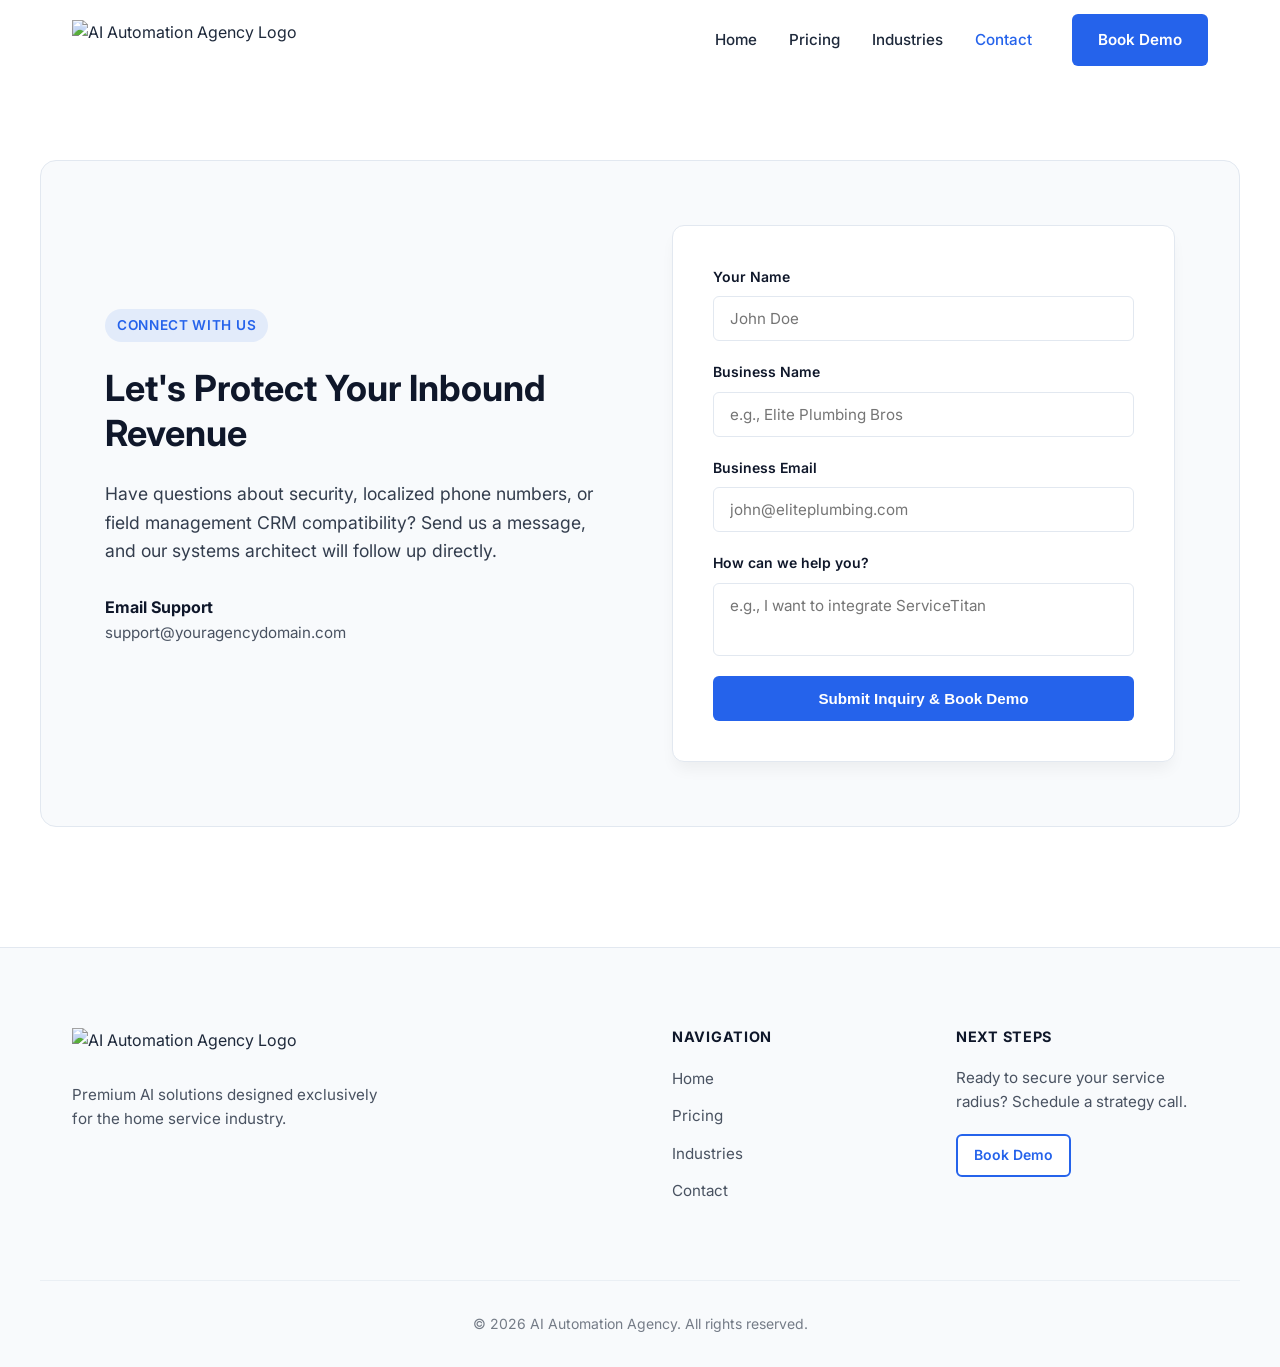
==== contact.html @ 10889331 "Update contact.html" ====
<!DOCTYPE html>
<html lang="en">
<head>
    <meta charset="UTF-8">
    <meta name="viewport" content="width=device-width, initial-scale=1.0">
    <title>Contact Us | AI Receptionist for Home Services</title>
    <meta name="description" content="Get in touch with our team to customize your AI voice and text receptionist. Schedule your operational assessment strategy call.">
    
    <meta property="og:title" content="Contact Us | AI Receptionist for Home Services">
    <meta property="og:description" content="Reach out to explore how automation can safeguard your margins. Never let an unanswered phone go to a local competitor again.">
    <meta property="og:image" content="images/og-image.jpg">
    <meta property="og:type" content="website">
    
    <link rel="canonical" href="https://yourdomain.com/contact.html">
    
    <link rel="icon" type="image/png" href="images/favicon.png">
    
    <link rel="preconnect" href="https://fonts.googleapis.com">
    <link rel="preconnect" href="https://fonts.gstatic.com" crossorigin>
    <link href="https://fonts.googleapis.com/css2?family=Inter:wght@400;500;600;700&display=swap" rel="stylesheet">
    
    <link rel="stylesheet" href="style.css">
</head>
<body>

    <header class="site-header">
        <div class="container nav-container">
            <a href="index.html" class="logo-link">
                <img src="https://i.postimg.cc/6qMkDhHX/file-00000000533c71faa6283c3f6ccec0fb-Edited.png" alt="AI Automation Agency Logo" class="logo-img">
            </a>
            
            <button class="mobile-nav-toggle" aria-label="Toggle navigation menu" aria-expanded="false">
                <span class="bar"></span>
                <span class="bar"></span>
                <span class="bar"></span>
            </button>

            <nav class="main-nav">
                <ul class="nav-list">
                    <li><a href="index.html" class="nav-link">Home</a></li>
                    <li><a href="pricing.html" class="nav-link">Pricing</a></li>
                    <li><a href="industries.html" class="nav-link">Industries</a></li>
                    <li><a href="contact.html" class="nav-link active">Contact</a></li>
                </ul>
                <a href="https://docs.google.com/forms/d/e/1FAIpQLSfv0Zzr5w_ZDVJnYCBC_7pyTctOshza4I3nnK7dCsYPhN7WCg/viewform?usp=dialog" target="_blank" class="btn btn-primary nav-cta">Book Demo</a>
            </nav>
        </div>
    </header>

    <main>
        <section class="form-section" style="padding-top: 160px;">
            <div class="container form-container-box">
                
                <div class="form-info">
                    <span class="badge">Connect With Us</span>
                    <h2>Let's Protect Your Inbound Revenue</h2>
                    <p>Have questions about security, localized phone numbers, or field management CRM compatibility? Send us a message, and our systems architect will follow up directly.</p>
                    
                    <div style="margin-top: 2rem;">
                        <h4 style="margin-bottom: 0.25rem;">Email Support</h4>
                        <p style="opacity: 0.8; font-size: 0.95rem;">support@youragencydomain.com</p>
                    </div>
                </div>

                <div class="form-wrapper">
                    <form action="https://docs.google.com/forms/d/e/1FAIpQLSfv0Zzr5w_ZDVJnYCBC_7pyTctOshza4I3nnK7dCsYPhN7WCg/viewform?usp=dialog" method="GET" target="_blank" class="inline-demo-form">
                        
                        <div class="form-group">
                            <label for="contact-name">Your Name</label>
                            <input type="text" id="contact-name" name="name" placeholder="John Doe" required>
                        </div>
                        
                        <div class="form-group">
                            <label for="company-name">Business Name</label>
                            <input type="text" id="company-name" name="company" placeholder="e.g., Elite Plumbing Bros" required>
                        </div>

                        <div class="form-group">
                            <label for="email">Business Email</label>
                            <input type="email" id="email" name="email" placeholder="john@eliteplumbing.com" required>
                        </div>

                        <div class="form-group">
                            <label for="message">How can we help you?</label>
                            <input type="text" id="message" name="entry.message" placeholder="e.g., I want to integrate ServiceTitan" required style="padding-bottom: 2.5rem;">
                        </div>

                        <button type="submit" class="btn btn-primary btn-full">Submit Inquiry & Book Demo</button>
                    </form>
                </div>

            </div>
        </section>
    </main>

    <footer class="site-footer">
        <div class="container footer-container">
            <div class="footer-brand">
                <img src="https://i.postimg.cc/6qMkDhHX/file-00000000533c71faa6283c3f6ccec0fb-Edited.png" alt="AI Automation Agency Logo" class="footer-logo">
                <p class="footer-tagline">Premium AI solutions designed exclusively for the home service industry.</p>
            </div>
            <div class="footer-links-group">
                <div class="footer-nav-col">
                    <h4>Navigation</h4>
                    <ul>
                        <li><a href="index.html">Home</a></li>
                        <li><a href="pricing.html">Pricing</a></li>
                        <li><a href="industries.html">Industries</a></li>
                        <li><a href="contact.html">Contact</a></li>
                    </ul>
                </div>
                <div class="footer-cta-col">
                    <h4>Next Steps</h4>
                    <p>Ready to secure your service radius? Schedule a strategy call.</p>
                    <a href="https://docs.google.com/forms/d/e/1FAIpQLSfv0Zzr5w_ZDVJnYCBC_7pyTctOshza4I3nnK7dCsYPhN7WCg/viewform?usp=dialog" target="_blank" class="btn btn-secondary btn-sm">Book Demo</a>
                </div>
            </div>
        </div>
        <div class="container footer-bottom">
            <p>&copy; 2026 AI Automation Agency. All rights reserved.</p>
        </div>
    </footer>

    <script src="script.js"></script>
</body>
</html>
---- style.css ----
/* ==========================================================================
   1. VARIABLES & RESET
   ========================================================================== */
:root {
    --primary-color: #2563EB;
    --dark-color: #0F172A;
    --accent-color: #22C55E;
    --bg-color: #FFFFFF;
    --light-bg-color: #F8FAFC;
    --text-color: #1E293B;
    --border-color: #E2E8F0;
    --font-main: 'Inter', sans-serif;
    --transition-smooth: all 0.3s cubic-bezier(0.4, 0, 0.2, 1);
}

* {
    box-sizing: border-box;
    margin: 0;
    padding: 0;
}

html {
    scroll-behavior: smooth;
    font-size: 16px;
}

body {
    font-family: var(--font-main);
    background-color: var(--bg-color);
    color: var(--text-color);
    line-height: 1.6;
    -webkit-font-smoothing: antialiased;
    overflow-x: hidden;
}

/* ==========================================================================
   2. REUSABLE UTILITIES & LAYOUT
   ========================================================================== */
.container {
    width: 100%;
    max-width: 1200px;
    margin: 0 auto;
    padding: 0 2rem;
}

h1, h2, h3, h4 {
    color: var(--dark-color);
    font-weight: 700;
    line-height: 1.25;
}

a {
    text-decoration: none;
    color: inherit;
    transition: var(--transition-smooth);
}

ul {
    list-style: none;
}

img {
    max-width: 100%;
    height: auto;
    display: block;
}

.section-header {
    text-align: center;
    max-width: 700px;
    margin: 0 auto 4rem auto;
}

.section-header h2 {
    font-size: 2.5rem;
    margin-bottom: 1rem;
}

.section-header p {
    font-size: 1.125rem;
    color: var(--text-color);
    opacity: 0.85;
}

/* ==========================================================================
   3. BUTTONS & UI COMPONENTS
   ========================================================================== */
.btn {
    display: inline-flex;
    align-items: center;
    justify-content: center;
    font-weight: 600;
    padding: 0.75rem 1.5rem;
    border-radius: 6px;
    cursor: pointer;
    font-size: 0.95rem;
    transition: var(--transition-smooth);
    border: 2px solid transparent;
}

.btn-primary {
    background-color: var(--primary-color);
    color: #FFFFFF;
}

.btn-primary:hover {
    background-color: #1d4ed8;
    transform: translateY(-2px);
    box-shadow: 0 4px 12px rgba(37, 99, 235, 0.2);
}

.btn-secondary {
    background-color: #FFFFFF;
    border-color: var(--primary-color);
    color: var(--primary-color);
}

.btn-secondary:hover {
    background-color: var(--light-bg-color);
    transform: translateY(-2px);
}

.btn-full {
    width: 100%;
}

.btn-sm {
    padding: 0.5rem 1rem;
    font-size: 0.875rem;
}

.badge {
    display: inline-block;
    background-color: rgba(37, 99, 235, 0.1);
    color: var(--primary-color);
    font-weight: 600;
    font-size: 0.85rem;
    padding: 0.35rem 0.75rem;
    border-radius: 50px;
    margin-bottom: 1.5rem;
    text-transform: uppercase;
    letter-spacing: 0.05em;
}

/* ==========================================================================
   4. NAVIGATION HEADER
   ========================================================================== */
.site-header {
    position: fixed;
    top: 0;
    left: 0;
    width: 100%;
    z-index: 1000;
    background-color: transparent;
    border-bottom: 1px solid transparent;
    transition: var(--transition-smooth);
}

/* Handled via JavaScript upon scroll injection */
.site-header.scrolled {
    background-color: rgba(255, 255, 255, 0.95);
    backdrop-filter: blur(8px);
    border-bottom: 1px solid var(--border-color);
    box-shadow: 0 4px 6px -1px rgba(0, 0, 0, 0.05);
}

.nav-container {
    display: flex;
    align-items: center;
    justify-content: space-between;
    height: 80px;
}

.logo-img {
    height: 40px;
    width: auto;
}

.main-nav {
    display: flex;
    align-items: center;
    gap: 2.5rem;
}

.nav-list {
    display: flex;
    gap: 2rem;
}

.nav-link {
    font-weight: 500;
    color: var(--text-color);
    font-size: 0.95rem;
}

.nav-link:hover, .nav-link.active {
    color: var(--primary-color);
}

/* Hamburger Menu Toggle */
.mobile-nav-toggle {
    display: none;
    background: none;
    border: none;
    cursor: pointer;
    flex-direction: column;
    gap: 6px;
    z-index: 1100;
}

.mobile-nav-toggle .bar {
    width: 24px;
    height: 2px;
    background-color: var(--dark-color);
    transition: var(--transition-smooth);
}

/* ==========================================================================
   5. HERO SECTION
   ========================================================================== */
.hero-section {
    padding: 160px 0 80px 0;
    background-image: radial-gradient(circle at top right, rgba(37, 99, 235, 0.05), transparent 40%);
}

.hero-container {
    display: grid;
    grid-template-columns: 1.1fr 0.9fr;
    gap: 4rem;
    align-items: center;
}

.hero-content h1 {
    font-size: 3.5rem;
    line-height: 1.15;
    margin-bottom: 1.5rem;
}

.hero-lead {
    font-size: 1.25rem;
    color: var(--text-color);
    opacity: 0.9;
    margin-bottom: 2.5rem;
}

.hero-actions {
    display: flex;
    gap: 1rem;
}

.hero-image-wrapper {
    position: relative;
    border-radius: 12px;
    box-shadow: 0 20px 25px -5px rgba(0, 0, 0, 0.05), 0 10px 10px -5px rgba(0, 0, 0, 0.02);
    border: 1px solid var(--border-color);
    background-color: var(--light-bg-color);
    overflow: hidden;
}

/* ==========================================================================
   6. TRUST / INDUSTRY MARQUEE BAR
   ========================================================================== */
.trust-bar {
    padding: 3rem 0;
    border-top: 1px solid var(--border-color);
    border-bottom: 1px solid var(--border-color);
    background-color: var(--light-bg-color);
}

.trust-title {
    text-align: center;
    font-size: 0.875rem;
    font-weight: 600;
    text-transform: uppercase;
    letter-spacing: 0.05em;
    color: var(--text-color);
    opacity: 0.6;
    margin-bottom: 1.5rem;
}

.industry-tags {
    display: flex;
    flex-wrap: wrap;
    justify-content: center;
    gap: 2rem;
}

.industry-tags span {
    font-weight: 600;
    font-size: 1.1rem;
    color: var(--dark-color);
    opacity: 0.4;
    transition: var(--transition-smooth);
}

.industry-tags span:hover {
    opacity: 1;
    color: var(--primary-color);
}

/* ==========================================================================
   7. CORE FEATURES SECTION
   ========================================================================== */
.features-section {
    padding: 100px 0;
}

.features-grid {
    display: grid;
    grid-template-columns: repeat(3, 1fr);
    gap: 2rem;
}

.feature-card {
    background-color: var(--bg-color);
    border: 1px solid var(--border-color);
    padding: 2.5rem;
    border-radius: 12px;
    transition: var(--transition-smooth);
}

.feature-card:hover {
    transform: translateY(-5px);
    box-shadow: 0 20px 25px -5px rgba(0, 0, 0, 0.05);
    border-color: rgba(37, 99, 235, 0.3);
}

.feature-icon-wrapper {
    height: 48px;
    width: 48px;
    background-color: rgba(37, 99, 235, 0.05);
    border-radius: 8px;
    display: flex;
    align-items: center;
    justify-content: center;
    margin-bottom: 1.5rem;
}

.feature-icon {
    width: 24px;
    height: 24px;
}

.feature-card h3 {
    font-size: 1.35rem;
    margin-bottom: 1rem;
}

.feature-card p {
    color: var(--text-color);
    opacity: 0.85;
    font-size: 0.975rem;
}

/* ==========================================================================
   8. DYNAMIC INLINE CONVERSION FORM
   ========================================================================== */
.form-section {
    padding: 60px 0 120px 0;
}

.form-container-box {
    display: grid;
    grid-template-columns: 1fr 1fr;
    gap: 4rem;
    background-color: var(--light-bg-color);
    border: 1px solid var(--border-color);
    padding: 4rem;
    border-radius: 16px;
    align-items: center;
}

.form-info h2 {
    font-size: 2.25rem;
    margin-bottom: 1.5rem;
}

.form-info p {
    font-size: 1.1rem;
    margin-bottom: 2rem;
    opacity: 0.9;
}

.form-benefits-list li {
    font-weight: 500;
    margin-bottom: 0.75rem;
    color: var(--dark-color);
}

.form-wrapper {
    background-color: var(--bg-color);
    padding: 2.5rem;
    border-radius: 12px;
    box-shadow: 0 10px 15px -3px rgba(0, 0, 0, 0.05);
    border: 1px solid var(--border-color);
}

.inline-demo-form .form-group {
    margin-bottom: 1.25rem;
}

.inline-demo-form label {
    display: block;
    font-size: 0.875rem;
    font-weight: 600;
    margin-bottom: 0.5rem;
    color: var(--dark-color);
}

.inline-demo-form input,
.inline-demo-form select {
    width: 100%;
    padding: 0.75rem 1rem;
    border: 1px solid var(--border-color);
    border-radius: 6px;
    font-family: var(--font-main);
    font-size: 0.95rem;
    color: var(--text-color);
    background-color: #FFFFFF;
    transition: var(--transition-smooth);
}

.inline-demo-form input:focus,
.inline-demo-form select:focus {
    outline: none;
    border-color: var(--primary-color);
    box-shadow: 0 0 0 3px rgba(37, 99, 235, 0.1);
}

/* ==========================================================================
   9. FOOTER
   ========================================================================== */
.site-footer {
    background-color: var(--light-bg-color);
    border-top: 1px solid var(--border-color);
    padding: 5rem 0 2rem 0;
}

.footer-container {
    display: grid;
    grid-template-columns: 1fr 1fr;
    gap: 4rem;
    margin-bottom: 4rem;
}

.footer-logo {
    height: 35px;
    width: auto;
    margin-bottom: 1.25rem;
}

.footer-tagline {
    max-width: 320px;
    font-size: 0.95rem;
    opacity: 0.8;
}

.footer-links-group {
    display: grid;
    grid-template-columns: 1fr 1fr;
    gap: 2rem;
}

.footer-nav-col h4,
.footer-cta-col h4 {
    font-size: 0.9rem;
    text-transform: uppercase;
    letter-spacing: 0.05em;
    margin-bottom: 1.25rem;
    color: var(--dark-color);
}

.footer-nav-col ul li {
    margin-bottom: 0.75rem;
}

.footer-nav-col ul li a {
    font-size: 0.95rem;
    opacity: 0.8;
}

.footer-nav-col ul li a:hover {
    opacity: 1;
    color: var(--primary-color);
}

.footer-cta-col p {
    font-size: 0.95rem;
    opacity: 0.8;
    margin-bottom: 1.25rem;
}

.footer-bottom {
    border-top: 1px solid var(--border-color);
    padding-top: 2rem;
    text-align: center;
    font-size: 0.875rem;
    opacity: 0.6;
}

/* ==========================================================================
   10. RESPONSIVE MEDIA QUERIES
   ========================================================================== */

/* Tablet & Smaller Devices (Max-width: 992px) */
@media (max-width: 992px) {
    .hero-container {
        grid-template-columns: 1fr;
        gap: 3rem;
        text-align: center;
    }
    
    .hero-content h1 {
        font-size: 2.75rem;
    }
    
    .hero-actions {
        justify-content: center;
    }
    
    .hero-image-wrapper {
        max-width: 600px;
        margin: 0 auto;
    }
    
    .features-grid {
        grid-template-columns: repeat(2, 1fr);
    }
    
    .form-container-box {
        grid-template-columns: 1fr;
        padding: 3rem;
        gap: 3rem;
    }
}

/* Mobile Devices Menu Overlay & Form (Max-width: 768px) */
@media (max-width: 768px) {
    .mobile-nav-toggle {
        display: flex;
    }
    
    .main-nav {
        position: fixed;
        top: 80px;
        left: 0;
        width: 100%;
        height: calc(100vh - 80px);
        background-color: #FFFFFF;
        border-top: 1px solid var(--border-color);
        flex-direction: column;
        padding: 3rem 2rem;
        gap: 3rem;
        transform: translateX(100%);
        transition: var(--transition-smooth);
    }
    
    .main-nav.open {
        transform: translateX(0);
    }
    
    .nav-list {
        flex-direction: column;
        align-items: center;
        gap: 2rem;
    }
    
    .nav-link {
        font-size: 1.25rem;
    }
    
    .nav-cta {
        width: 100%;
        max-width: 280px;
    }
    
    .features-grid {
        grid-template-columns: 1fr;
    }
    
    .footer-container {
        grid-template-columns: 1fr;
        gap: 3rem;
    }
}

/* Tiny Smartphone Layout Adjustments (Max-width: 480px) */
@media (max-width: 480px) {
    .container {
        padding: 0 1.25rem;
    }
    
    .hero-content h1 {
        font-size: 2.25rem;
    }
    
    .hero-actions {
        flex-direction: column;
    }
    
    .section-header h2 {
        font-size: 1.85rem;
    }
    
    .form-container-box {
        padding: 1.5rem;
    }
    
    .form-wrapper {
        padding: 1.5rem;
    }
    
    .footer-links-group {
        grid-template-columns: 1fr;
    }
}
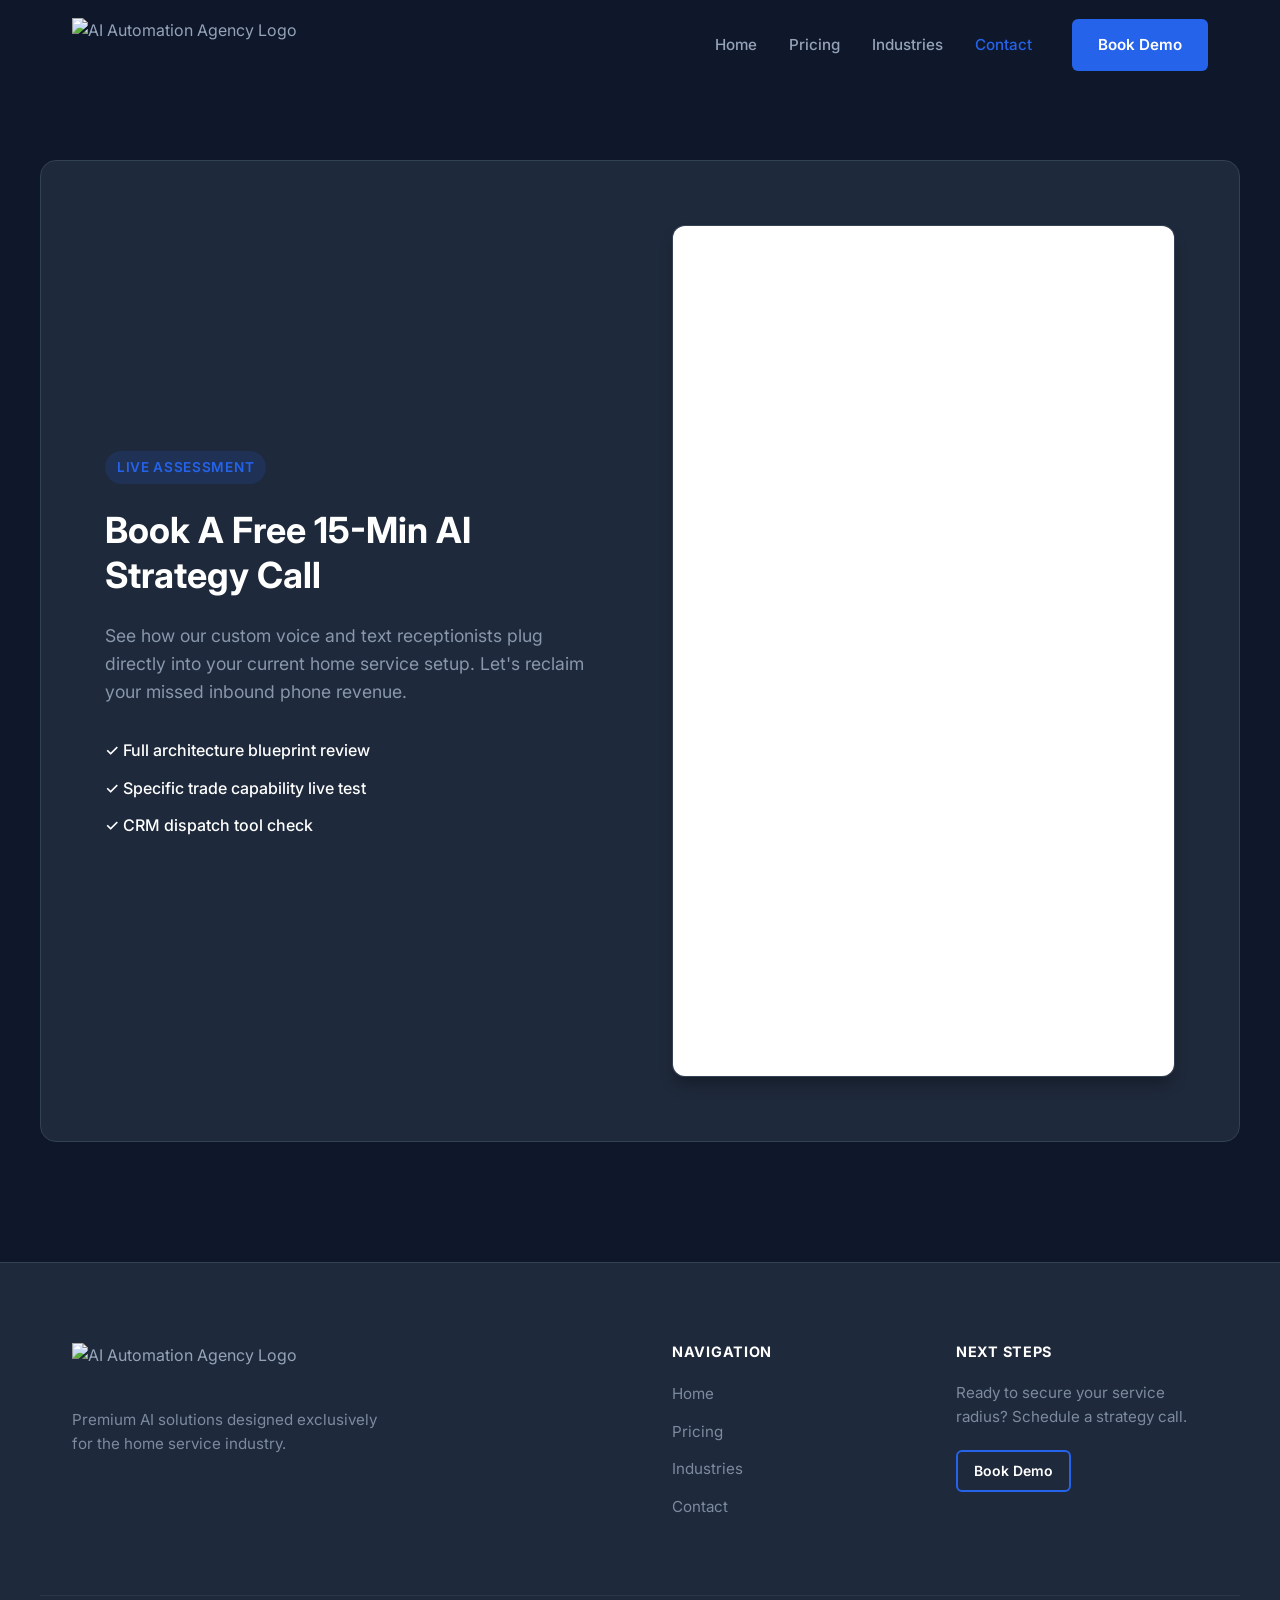
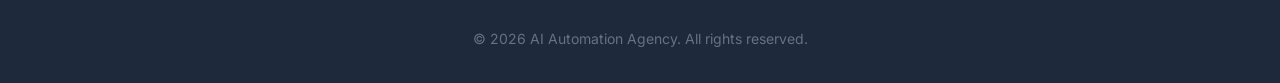
==== commit 8f6ae190: "Update contact.html" ====
--- a/contact.html
+++ b/contact.html
@@ -12,21 +12,38 @@
     <meta property="og:type" content="website">
     
     <link rel="canonical" href="https://yourdomain.com/contact.html">
-    
     <link rel="icon" type="image/png" href="images/favicon.png">
     
     <link rel="preconnect" href="https://fonts.googleapis.com">
     <link rel="preconnect" href="https://fonts.gstatic.com" crossorigin>
     <link href="https://fonts.googleapis.com/css2?family=Inter:wght@400;500;600;700&display=swap" rel="stylesheet">
     
-    <link rel="stylesheet" href="style.css">
+    <link rel="stylesheet" href="style.css?v=1.2">
+
+    <style>
+        /* গুগুল ফর্মের জন্য কাস্টম রেসপন্সিভ হাইট ও কন্টেইনার স্টাইল */
+        .iframe-container {
+            position: relative;
+            width: 100%;
+            height: 850px; /* ডেস্কটপে পারফেক্ট ভিউ নিশ্চিত করতে */
+            overflow: hidden;
+            background: #FFFFFF; /* গুগুল ফর্মের ভেতরের সাদা ব্যাকগ্রাউন্ডের সাথে ম্যাচ করানোর জন্য */
+            border-radius: 12px;
+        }
+
+        @media (max-width: 768px) {
+            .iframe-container {
+                height: 1000px; /* মোবাইলে প্রশ্নগুলো নিচে নিচে আসায় হাইট বাড়ানো হয়েছে */
+            }
+        }
+    </style>
 </head>
 <body>
 
     <header class="site-header">
         <div class="container nav-container">
             <a href="index.html" class="logo-link">
-                <img src="https://i.postimg.cc/6qMkDhHX/file-00000000533c71faa6283c3f6ccec0fb-Edited.png" alt="AI Automation Agency Logo" class="logo-img">
+                <img src="https://i.postimg.cc/ydvVtx7k/logo.png" alt="AI Automation Agency Logo" class="logo-img">
             </a>
             
             <button class="mobile-nav-toggle" aria-label="Toggle navigation menu" aria-expanded="false">
@@ -48,45 +65,30 @@
     </header>
 
     <main>
-        <section class="form-section" style="padding-top: 160px;">
+        <section class="form-section" id="demo-section" style="padding-top: 160px;">
             <div class="container form-container-box">
                 
                 <div class="form-info">
-                    <span class="badge">Connect With Us</span>
-                    <h2>Let's Protect Your Inbound Revenue</h2>
-                    <p>Have questions about security, localized phone numbers, or field management CRM compatibility? Send us a message, and our systems architect will follow up directly.</p>
-                    
-                    <div style="margin-top: 2rem;">
-                        <h4 style="margin-bottom: 0.25rem;">Email Support</h4>
-                        <p style="opacity: 0.8; font-size: 0.95rem;">support@youragencydomain.com</p>
-                    </div>
+                    <span class="badge">Live Assessment</span>
+                    <h2>Book A Free 15-Min AI Strategy Call</h2>
+                    <p>See how our custom voice and text receptionists plug directly into your current home service setup. Let's reclaim your missed inbound phone revenue.</p>
+                    <ul class="form-benefits-list">
+                        <li>✓ Full architecture blueprint review</li>
+                        <li>✓ Specific trade capability live test</li>
+                        <li>✓ CRM dispatch tool check</li>
+                    </ul>
                 </div>
 
-                <div class="form-wrapper">
-                    <form action="https://docs.google.com/forms/d/e/1FAIpQLSfv0Zzr5w_ZDVJnYCBC_7pyTctOshza4I3nnK7dCsYPhN7WCg/viewform?usp=dialog" method="GET" target="_blank" class="inline-demo-form">
-                        
-                        <div class="form-group">
-                            <label for="contact-name">Your Name</label>
-                            <input type="text" id="contact-name" name="name" placeholder="John Doe" required>
-                        </div>
-                        
-                        <div class="form-group">
-                            <label for="company-name">Business Name</label>
-                            <input type="text" id="company-name" name="company" placeholder="e.g., Elite Plumbing Bros" required>
-                        </div>
-
-                        <div class="form-group">
-                            <label for="email">Business Email</label>
-                            <input type="email" id="email" name="email" placeholder="john@eliteplumbing.com" required>
-                        </div>
-
-                        <div class="form-group">
-                            <label for="message">How can we help you?</label>
-                            <input type="text" id="message" name="entry.message" placeholder="e.g., I want to integrate ServiceTitan" required style="padding-bottom: 2.5rem;">
-                        </div>
-
-                        <button type="submit" class="btn btn-primary btn-full">Submit Inquiry & Book Demo</button>
-                    </form>
+                <div class="form-wrapper" style="padding: 0; background: transparent; border: 1px solid var(--border-color); border-radius: 12px;">
+                    <div class="iframe-container">
+                        <iframe 
+                            src="https://docs.google.com/forms/d/e/1FAIpQLSfv0Zzr5w_ZDVJnYCBC_7pyTctOshza4I3nnK7dCsYPhN7WCg/viewform?embedded=true" 
+                            width="100%" 
+                            height="100%" 
+                            style="border: none; display: block;">
+                            Loading…
+                        </iframe>
+                    </div>
                 </div>
 
             </div>
@@ -96,7 +98,7 @@
     <footer class="site-footer">
         <div class="container footer-container">
             <div class="footer-brand">
-                <img src="https://i.postimg.cc/6qMkDhHX/file-00000000533c71faa6283c3f6ccec0fb-Edited.png" alt="AI Automation Agency Logo" class="footer-logo">
+                <img src="https://i.postimg.cc/ydvVtx7k/logo.png" alt="AI Automation Agency Logo" class="footer-logo">
                 <p class="footer-tagline">Premium AI solutions designed exclusively for the home service industry.</p>
             </div>
             <div class="footer-links-group">
--- a/style.css
+++ b/style.css
@@ -1,14 +1,14 @@
 /* ==========================================================================
-   1. VARIABLES & RESET
+   1. VARIABLES & RESET (DARK THEME OPTIMIZED)
    ========================================================================== */
 :root {
-    --primary-color: #2563EB;
-    --dark-color: #0F172A;
-    --accent-color: #22C55E;
-    --bg-color: #FFFFFF;
-    --light-bg-color: #F8FAFC;
-    --text-color: #1E293B;
-    --border-color: #E2E8F0;
+    --primary-color: #2563EB;      /* Premium Blue CTA */
+    --dark-color: #FFFFFF;         /* Headings become white for high contrast */
+    --accent-color: #22C55E;        /* Vibrant green accent */
+    --bg-color: #0F172A;           /* Deep dark blue-black slate background */
+    --light-bg-color: #1E293B;     /* Slightly lighter slate for cards/sections */
+    --text-color: #94A3B8;         /* Muted gray-blue for highly readable body text */
+    --border-color: #334155;       /* Subtle dark borders */
     --font-main: 'Inter', sans-serif;
     --transition-smooth: all 0.3s cubic-bezier(0.4, 0, 0.2, 1);
 }
@@ -110,9 +110,9 @@
 }
 
 .btn-secondary {
-    background-color: #FFFFFF;
+    background-color: transparent;
     border-color: var(--primary-color);
-    color: var(--primary-color);
+    color: #FFFFFF;
 }
 
 .btn-secondary:hover {
@@ -131,7 +131,7 @@
 
 .badge {
     display: inline-block;
-    background-color: rgba(37, 99, 235, 0.1);
+    background-color: rgba(37, 99, 235, 0.15);
     color: var(--primary-color);
     font-weight: 600;
     font-size: 0.85rem;
@@ -143,7 +143,7 @@
 }
 
 /* ==========================================================================
-   4. NAVIGATION HEADER
+   4. NAVIGATION HEADER (DARK ENHANCED & BIGGER LOGO)
    ========================================================================== */
 .site-header {
     position: fixed;
@@ -156,24 +156,27 @@
     transition: var(--transition-smooth);
 }
 
-/* Handled via JavaScript upon scroll injection */
+/* Scroll korle navigation bar dark slate-black e thakbe */
 .site-header.scrolled {
-    background-color: rgba(255, 255, 255, 0.95);
-    backdrop-filter: blur(8px);
+    background-color: rgba(15, 23, 42, 0.95);
+    backdrop-filter: blur(12px);
     border-bottom: 1px solid var(--border-color);
-    box-shadow: 0 4px 6px -1px rgba(0, 0, 0, 0.05);
+    box-shadow: 0 4px 20px -5px rgba(0, 0, 0, 0.5);
 }
 
 .nav-container {
     display: flex;
     align-items: center;
     justify-content: space-between;
-    height: 80px;
-}
-
+    height: 90px; /* Logo width adjust korar jonno arektu barano holo */
+}
+
+/* Logo dynamic wide sizing fix */
 .logo-img {
-    height: 40px;
-    width: auto;
+    height: 55px;        /* 40px theke barie wide element er jonno clear visualization */
+    width: auto;         /* Aspect ratio automatic preserve thakbe */
+    display: block;
+    object-fit: contain;
 }
 
 .main-nav {
@@ -197,7 +200,7 @@
     color: var(--primary-color);
 }
 
-/* Hamburger Menu Toggle */
+/* Hamburger Menu Toggle (Mobile Responsive) */
 .mobile-nav-toggle {
     display: none;
     background: none;
@@ -211,7 +214,7 @@
 .mobile-nav-toggle .bar {
     width: 24px;
     height: 2px;
-    background-color: var(--dark-color);
+    background-color: #FFFFFF;
     transition: var(--transition-smooth);
 }
 
@@ -251,7 +254,7 @@
 .hero-image-wrapper {
     position: relative;
     border-radius: 12px;
-    box-shadow: 0 20px 25px -5px rgba(0, 0, 0, 0.05), 0 10px 10px -5px rgba(0, 0, 0, 0.02);
+    box-shadow: 0 20px 25px -5px rgba(0, 0, 0, 0.3);
     border: 1px solid var(--border-color);
     background-color: var(--light-bg-color);
     overflow: hidden;
@@ -312,7 +315,7 @@
 }
 
 .feature-card {
-    background-color: var(--bg-color);
+    background-color: var(--light-bg-color); /* Dark optimization integration */
     border: 1px solid var(--border-color);
     padding: 2.5rem;
     border-radius: 12px;
@@ -321,14 +324,14 @@
 
 .feature-card:hover {
     transform: translateY(-5px);
-    box-shadow: 0 20px 25px -5px rgba(0, 0, 0, 0.05);
-    border-color: rgba(37, 99, 235, 0.3);
+    box-shadow: 0 20px 25px -5px rgba(0, 0, 0, 0.3);
+    border-color: rgba(37, 99, 235, 0.5);
 }
 
 .feature-icon-wrapper {
     height: 48px;
     width: 48px;
-    background-color: rgba(37, 99, 235, 0.05);
+    background-color: rgba(37, 99, 235, 0.1);
     border-radius: 8px;
     display: flex;
     align-items: center;
@@ -348,7 +351,6 @@
 
 .feature-card p {
     color: var(--text-color);
-    opacity: 0.85;
     font-size: 0.975rem;
 }
 
@@ -388,10 +390,10 @@
 }
 
 .form-wrapper {
-    background-color: var(--bg-color);
+    background-color: var(--bg-color); /* Dark form container placeholder */
     padding: 2.5rem;
     border-radius: 12px;
-    box-shadow: 0 10px 15px -3px rgba(0, 0, 0, 0.05);
+    box-shadow: 0 10px 15px -3px rgba(0, 0, 0, 0.3);
     border: 1px solid var(--border-color);
 }
 
@@ -415,8 +417,8 @@
     border-radius: 6px;
     font-family: var(--font-main);
     font-size: 0.95rem;
-    color: var(--text-color);
-    background-color: #FFFFFF;
+    color: #FFFFFF;
+    background-color: var(--light-bg-color); /* White input body change layout dark target */
     transition: var(--transition-smooth);
 }
 
@@ -424,7 +426,7 @@
 .inline-demo-form select:focus {
     outline: none;
     border-color: var(--primary-color);
-    box-shadow: 0 0 0 3px rgba(37, 99, 235, 0.1);
+    box-shadow: 0 0 0 3px rgba(37, 99, 235, 0.2);
 }
 
 /* ==========================================================================
@@ -444,7 +446,7 @@
 }
 
 .footer-logo {
-    height: 35px;
+    height: 45px; /* Alignment scaling fix */
     width: auto;
     margin-bottom: 1.25rem;
 }
@@ -542,11 +544,11 @@
     
     .main-nav {
         position: fixed;
-        top: 80px;
+        top: 90px; /* Synchronized with navbar height logic */
         left: 0;
         width: 100%;
-        height: calc(100vh - 80px);
-        background-color: #FFFFFF;
+        height: calc(100vh - 90px);
+        background-color: var(--light-bg-color); /* White background converted to premium dark tone */
         border-top: 1px solid var(--border-color);
         flex-direction: column;
         padding: 3rem 2rem;
